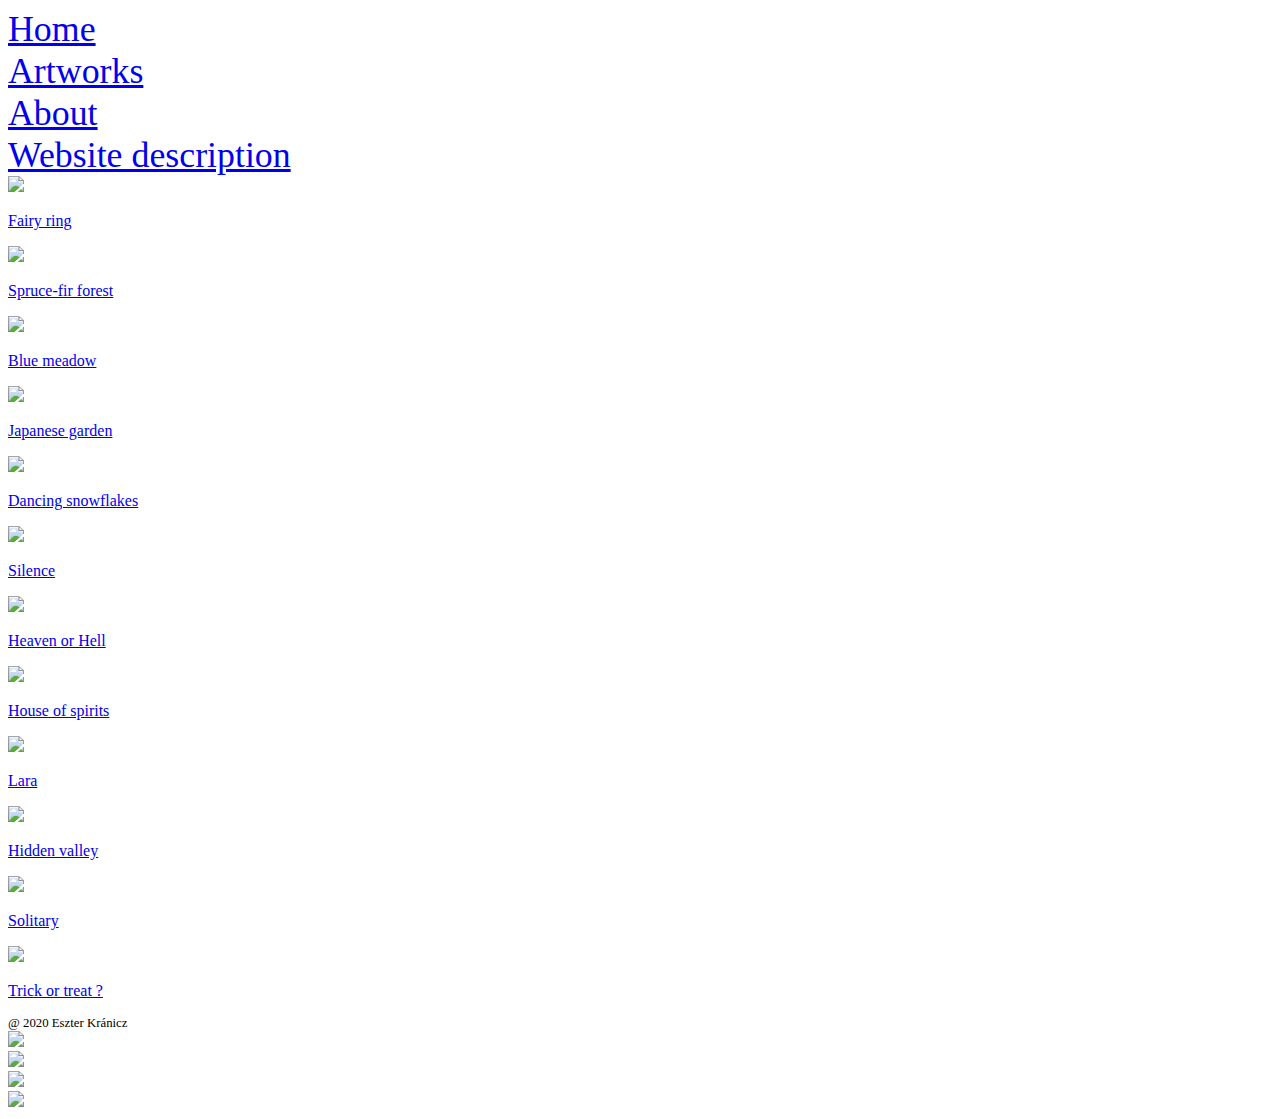
==== artworks.html @ 5bbb9ef8 "Add files via upload" ====
<!DOCTYPE html>
<html>
<head>
	<title>Weboldal</title>
	<meta charset="utf-8">
	<meta name="viewport" content="width=device-width, initial-scale=1">
	<link rel="stylesheet" type="text/css" href="css/main.css"> 
	<link href="https://fonts.googleapis.com/css2?family=Poiret+One&family=Xanh+Mono&display=swap" rel="stylesheet">
</head>
<body>
	<header>
	<div class="flex egyenletes"style="font-size:2.8vw">
		<div class="header">
			<a href="index.html">Home</a></div>

		<div class="header">
			<a href="artworks.html">Artworks</a></div>

		<div class="header">
			<a href="about.html">About</a></div>
			
		<div class="header">
			<a href="description.html">Website description</a></div>
	</div>
	</header>


	<main>

<div class="kepek_flex_racs">
        <div class="kep_kartya">
          <a href="css/kepek/fairyring.png">
            <div class="kep">
              <img src="css/kepek/fairyring.png">
            </div>
            <p class="kep-cim">Fairy ring</p>
          </a>
        </div>
        <div class="kep_kartya">
          <a href="css/kepek/pine.png">
            <div class="kep">
              <img src="css/kepek/pine.png">
            </div>
            <p class="kep-cim">Spruce-fir forest</p>
          </a>
        </div>
        <div class="kep_kartya">
          <a href="css/kepek/meadow.png">
            <div class="kep">
              <img src="css/kepek/meadow.png">
            </div>
            <p class="kep-cim">Blue meadow</p>
          </a>
        </div>
        <div class="kep_kartya">
          <a href="css/kepek/japgarden.png">
            <div class="kep">
              <img src="css/kepek/japgarden.png">
            </div>
            <p class="kep-cim">Japanese garden</p>
          </a>
        </div>
        <div class="kep_kartya">
          <a href="css/kepek/winter.png">
            <div class="kep">
              <img src="css/kepek/winter.png">
            </div>
            <p class="kep-cim">Dancing snowflakes</p>
          </a>
        </div>
        <div class="kep_kartya">
          <a href="css/kepek/silence.png">
            <div class="kep">
              <img src="css/kepek/silence.png">
            </div>
            <p class="kep-cim">Silence</p>
          </a>
        </div>
        <div class="kep_kartya">
          <a href="css/kepek/hell.png">
            <div class="kep">
              <img src="css/kepek/hell.png">
            </div>
            <p class="kep-cim">Heaven or Hell</p>
          </a>
        </div>
        <div class="kep_kartya">
          <a href="css/kepek/pirits5.png">
            <div class="kep">
              <img src="css/kepek/spirits5.png">
            </div>
            <p class="kep-cim">House of spirits</p>
          </a>
        </div>
        <div class="kep_kartya">
          <a href="css/kepek/random.png">
            <div class="kep">
              <img src="css/kepek/random.png">
            </div>
            <p class="kep-cim">Lara</p>
          </a>
        </div>
        <div class="kep_kartya">
          <a href="css/kepek/erdo.png">
            <div class="kep">
              <img src="css/kepek/erdo.png">
            </div>
            <p class="kep-cim">Hidden valley</p>
          </a>
        </div>
        <div class="kep_kartya">
          <a href="css/kepek/idkifievergonnafinishthis.png">
            <div class="kep">
              <img src="css/kepek/idkifievergonnafinishthis.png">
            </div>
            <p class="kep-cim">Solitary</p>
          </a>
        </div>
        <div class="kep_kartya">
          <a href="css/kepek/halloween.png">
            <div class="kep">
              <img src="css/kepek/halloween.png">
            </div>
            <p class="kep-cim">Trick or treat ?</p>
          </a>
        </div>
  </div>



	</main>


	<footer>
		<div class="flex egyenletes"style="font-size:1vw">
			<div class="footer">@ 2020 Eszter Kránicz</div>
	<div class="flex egyenletes"style="font-size:1vw">
		<div class="logok">
			<a href="https://facebook.com/"><img src="css/kepek/facelogo.png"></a>
		</div>
			<a href="https://instagram.com/"><div class="logok"><img src="css/kepek/instalogo.png"></a>
		</div>
			<a href="https://twitter.com/"></a><div class="logok"><img src="css/kepek/twitterlogo.png"></a>
		</div>
			<a href="https://www.deviantart.com/snowcatx"><div class="logok"><img src="css/kepek/devlogo.png"></a>
			
		</div>
	</div>
	</footer>


</body>
</html>
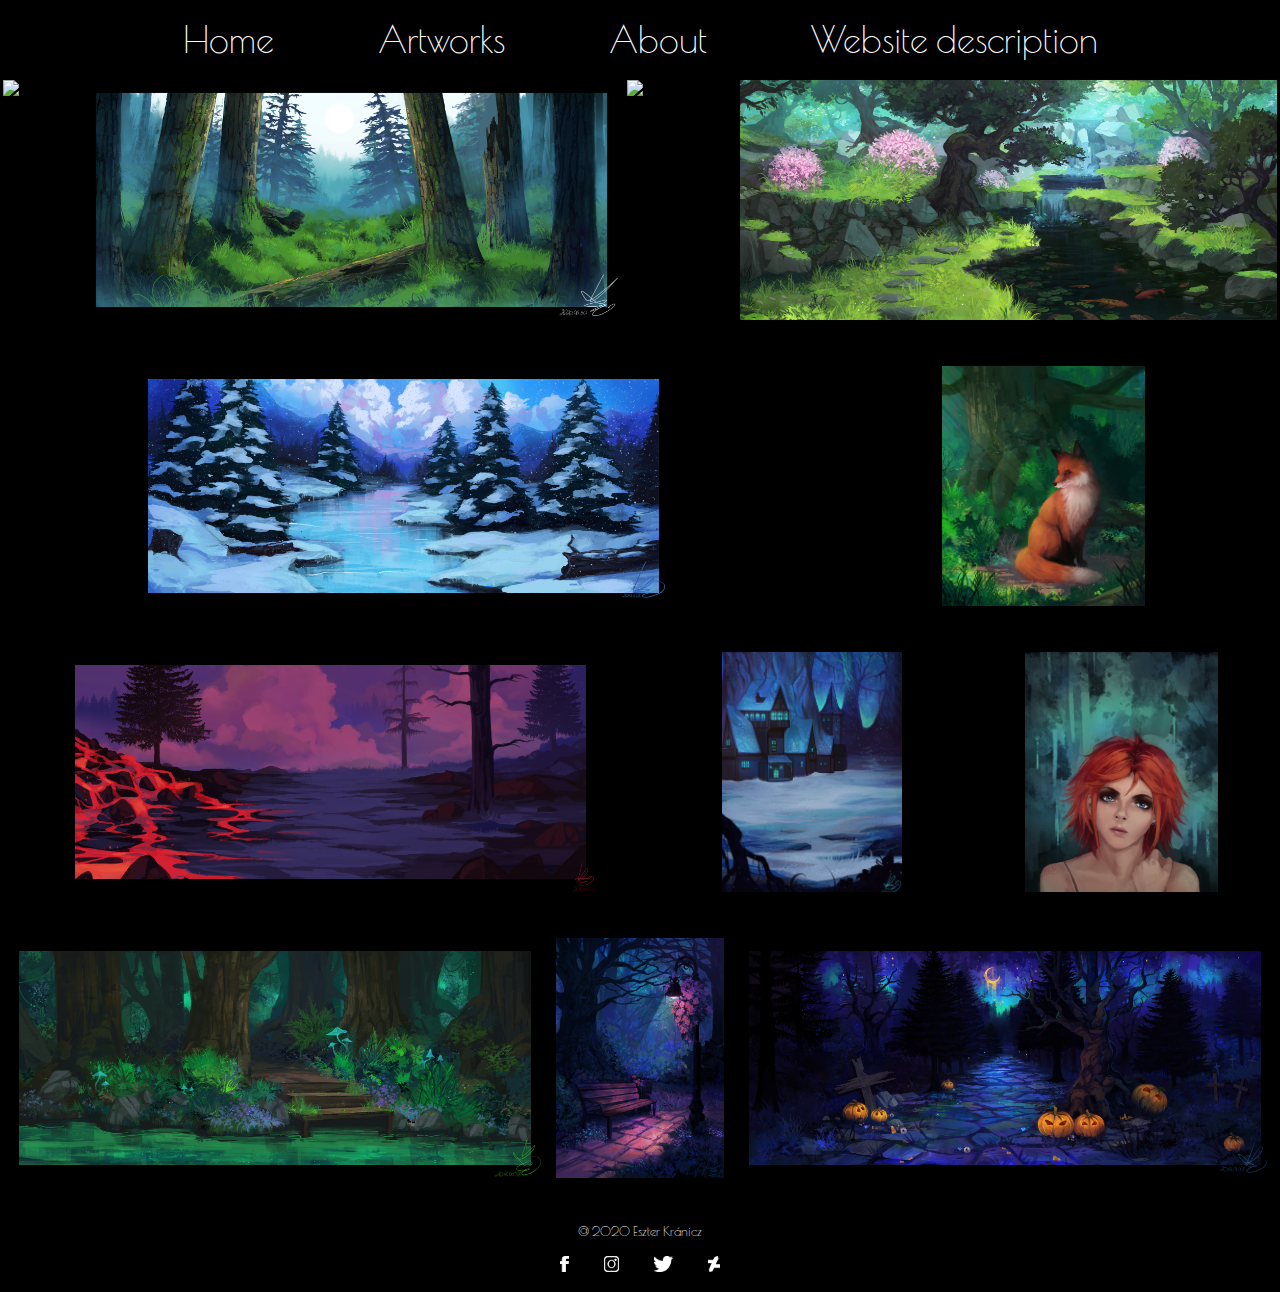
==== commit 673cbf9f: "Update artworks.html" ====
--- a/artworks.html
+++ b/artworks.html
@@ -85,7 +85,7 @@
           </a>
         </div>
         <div class="kep_kartya">
-          <a href="css/kepek/pirits5.png">
+          <a href="css/kepek/spirits5.png">
             <div class="kep">
               <img src="css/kepek/spirits5.png">
             </div>
@@ -150,4 +150,4 @@
 
 
 </body>
-</html>+</html>
--- a/css/main.css
+++ b/css/main.css
@@ -0,0 +1,203 @@
+body{
+	font-size: 16px;
+font-family: 'Poiret One', cursive;
+font-weight: 550;
+color: white;
+background-color:black;
+
+}
+*, *::before, *::after{
+	box-sizing: border-box;
+	margin: 0rem;
+	padding: 0rem;
+}
+
+img{
+	max-width: 100%;
+}
+a{
+	text-decoration: none;
+	color: white;
+}
+/*--layout--*/
+	body{
+	display: grid;
+		grid-template-areas: 
+			"fejlec"
+			"alap"
+			"lablec";
+		grid-template-rows: max-content 1fr max-content;
+		min-height: 100vh;
+		position: relative;
+		;
+	}
+	header{
+	grid-area: fejlec;
+	}
+	main{
+	grid-area: alap;
+	}
+	footer{
+	grid-area: lablec;
+	}
+/*--layout_end--*/
+
+/*--header--*/
+	header{
+		line-height: 3rem;
+		font-size: 2rem;
+		background-color:black;
+		text-align: center;
+		display: flex;
+		flex-wrap: wrap;
+		justify-content: center;
+	}
+	.header {
+		display: inline-block;
+		cursor: pointer;
+		background-color: black;
+		padding: 1rem 3rem;
+	}
+	.header:hover{
+	cursor: pointer;
+	background: #000000;
+	background: -moz-radial-gradient(center, #000000 0%, #001019 0%, #000000 100%);
+	background: -webkit-radial-gradient(center, #000000 0%, #001019 0%, #000000 100%);
+	background: radial-gradient(ellipse at center, #000000 0%, #001019 0%, #000000 100%);
+	text-shadow: #FFFFFF 0px 0px 5px, #FFFFFF 0px 0px 10px, #FFFFFF 0px 0px 15px, #00D3FF 0px 0px 20px, #00D3FF 0px 0px 30px, #00D3FF 0px 0px 40px, #00D3FF 0px 0px 50px, #00D3FF 0px 0px 75px;
+	transition: 0.5s;
+	}
+
+/*--header_end--*/
+/*--szovegakepen--*/
+
+		.kontener {
+  		position: relative;
+  		text-align: center;
+  		color: white;
+		}
+		.kozepre {
+ 		 font-size: 1.6em;
+  		position: absolute;
+  		top: 62%;
+  		left: 50%;
+  		transform: translate(-50%, -50%);
+		}
+/*--sovegakepen_end--*/
+
+/*--footer--*/
+	footer{
+			line-height: 1rem;
+			font-size: 2rem;
+			text-align: center;
+			display: flex;
+			flex-wrap: wrap;
+			justify-content: center;
+		}
+	.logok {
+		display: inline-block;
+		padding: 1rem;
+
+	}
+
+	.logok img{	
+		max-height: 1rem;
+	}
+	.logok:hover img{
+		cursor:pointer;
+	}
+/*--footer_end--*/
+
+/*--kepracs--*/
+	.kepek_flex_racs {
+	  display: flex;
+	  flex-wrap: wrap;
+
+	}
+	.kepek_flex_racs .kep_kartya{
+			flex-grow: 0.5;
+			margin-right: 0.2rem;
+			margin-left: 0.2rem;
+			margin-bottom: 1rem;
+			}
+
+	.kep_kartya .kep{
+	  height: 15rem;
+	  flex-grow: 1;
+	}
+
+	.kep_kartya .kep img{
+	  max-height: 100%;
+	  min-width: 100%;
+	  object-fit: contain;
+	}
+	/*.kep_kartya	.kep img:hover{
+
+		} */
+	.kep_kartya p{
+			padding-top: 0.5rem;
+			text-align: center;
+		}
+
+/*--kepracs_end--*/
+
+/*--kep-cim es kartya--*/
+	.kep-cim {
+	    position: relative;
+	    bottom: 1.8em;
+	    text-shadow: 2px 2px 4px rgba(0, 0, 0, 0.801);
+	    font-size: 1.2rem;
+	    opacity: 0;
+	    transition: 300ms;
+	}
+
+	.kep_kartya:hover p {
+	    opacity: 1;
+	}
+/*--kep-cim es kartya_end--*/
+
+/*--about--*/
+	.grid{
+			display: grid;
+			grid-template-columns: 2fr 3fr 2fr;
+			grid-template-areas: 
+				"elsooszlop"
+				"masodik"
+				"harmadik"
+			;
+			text-align: center;
+			font-size: min(16px, 2.5vw);
+		}
+	.margo{
+	    margin: 2rem 2rem 2rem;
+	    /*border: 1px solid white;*/
+	}
+	.grid_masodik{
+		padding: 0.5rem 1rem;
+		font-size: min(16px, 2.5vw);
+		text-align: justify;
+  		text-justify: inter-word;
+	}
+
+	.grid{
+		padding: 0.5rem;
+		}
+	#bemutatkozas{
+		text-align: center;
+		padding: 1rem;
+	}
+/*--about_end--*/
+/*--description--*/
+	.grid_harmadik{
+		line-height: 1.5rem;
+		font-size: min(16px, 2.5vw);
+	}
+	.grid_harmadik a:hover{
+	cursor: pointer;
+	background: #000000;
+	background: -moz-radial-gradient(center, #000000 0%, #001019 0%, #000000 100%);
+	background: -webkit-radial-gradient(center, #000000 0%, #001019 0%, #000000 100%);
+	background: radial-gradient(ellipse at center, #000000 0%, #001019 0%, #000000 100%);
+	text-shadow: #FFFFFF 0px 0px 5px, #FFFFFF 0px 0px 10px, #FFFFFF 0px 0px 15px, #00D3FF 0px 0px 20px, #00D3FF 0px 0px 30px, #00D3FF 0px 0px 40px, #00D3FF 0px 0px 50px, #00D3FF 0px 0px 75px;
+	transition: 0.3s;}
+/*--description_end--*/